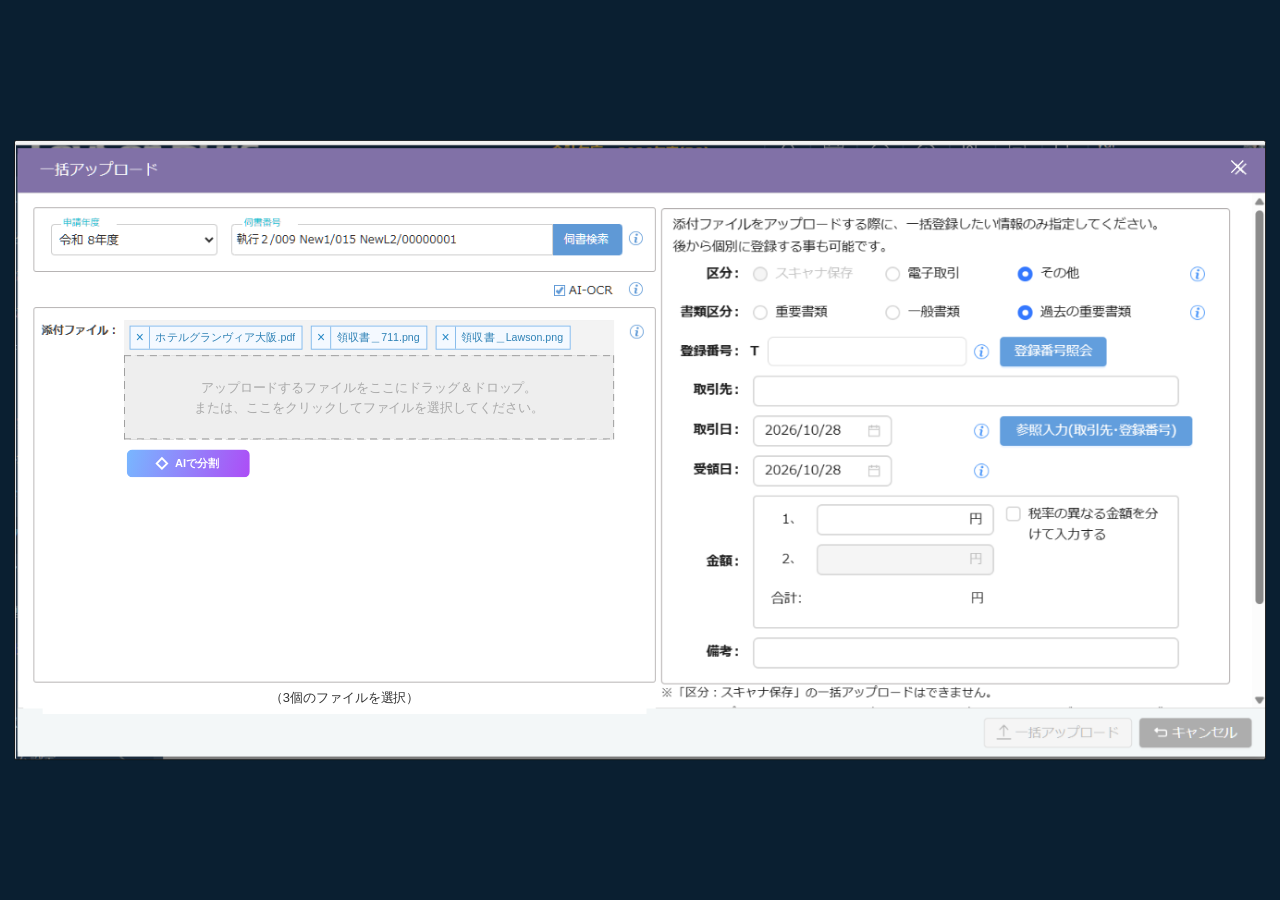
==== case2.html @ 94973f89 "Add AI PDF splitting prototype" ====
<!doctype html>
<html lang="ja">
  <head>
    <meta charset="UTF-8" />
    <meta name="viewport" content="width=device-width, initial-scale=1.0" />
    <title>一括アップロード（案2）</title>
    <link rel="stylesheet" href="./styles.css" />
    <link rel="stylesheet" href="./preview-result.css" />
    <link rel="stylesheet" href="./case2.css" />
  </head>
  <body>
    <main class="stage" aria-label="一括アップロード画面">
      <section class="upload-modal design-shell" aria-labelledby="modal-title">
        <header class="modal-header">
          <h1 id="modal-title">一括アップロード</h1>
          <button id="close-upload" class="close-button" type="button" aria-label="閉じる">
            <svg viewBox="0 0 14 14" aria-hidden="true">
              <path d="M1 1 13 13M13 1 1 13" />
            </svg>
          </button>
        </header>

        <div class="modal-content">
          <section class="quick-entry" aria-label="会計年度・伝票番号">
            <div class="quick-row quick-row--year">
              <label class="quick-label" for="fiscal-year">会計年度：</label>
              <div class="select-wrap">
                <select id="fiscal-year">
                  <option selected>2026年度</option>
                  <option>2025年度</option>
                  <option>2024年度</option>
                </select>
                <svg class="select-chevron" viewBox="0 0 12 7" aria-hidden="true">
                  <path d="m1 1 5 5 5-5" />
                </svg>
              </div>
            </div>

            <div class="quick-row quick-row--slip">
              <label class="quick-label" for="slip-number">伝票番号：</label>
              <input id="slip-number" class="text-input slip-input" type="text" />
              <button class="primary-button slip-search-button" type="button">
                伝票検索
              </button>
              <button class="info-button slip-info" type="button" aria-label="伝票番号について">
                <svg viewBox="0 0 18 18" aria-hidden="true">
                  <circle cx="9" cy="9" r="7.7" />
                  <path d="M9 7.5v4.7" />
                  <circle class="info-dot" cx="9" cy="4.9" r=".9" />
                </svg>
              </button>
            </div>
          </section>

          <section class="file-panel" aria-label="添付ファイル">
            <div class="file-panel-label">添付ファイル：</div>
            <div class="file-picker-shell">
              <div id="selected-files" class="selected-files"></div>
              <div id="drop-zone" class="drop-zone" role="button" tabindex="0">
                <div class="drop-zone-copy">
                  <div>アップロードするファイルをここにドラッグ＆ドロップ。</div>
                  <div>または、ここをクリックしてファイルを選択してください。</div>
                </div>
                <input id="file-input" type="file" multiple hidden />
              </div>
            </div>

            <div class="ai-ocr-control case2-ocr">
              <input id="ai-ocr" type="checkbox" checked />
              <label for="ai-ocr">AI-OCR</label>
              <button class="info-button ai-ocr-info" type="button" aria-label="AI-OCRについて">
                <svg viewBox="0 0 18 18" aria-hidden="true">
                  <circle cx="9" cy="9" r="7.7" />
                  <path d="M9 7.5v4.7" />
                  <circle class="info-dot" cx="9" cy="4.9" r=".9" />
                </svg>
              </button>
            </div>

            <div class="case2-split-row">
              <button id="ai-split-button" class="ai-split-button" type="button">
                <span id="split-spinner" class="button-spinner" hidden aria-hidden="true"></span>
                <span class="ai-split-icon" aria-hidden="true"></span>
                <span id="split-button-label">AIで分割</span>
              </button>

              <div id="split-status" class="case2-split-status" aria-live="polite" hidden>
                <span id="split-status-text"></span>
                <span id="preview-paren-open" hidden>（</span>
                <button id="open-preview" class="preview-link" type="button">プレビュー</button>
                <span id="preview-paren-close" hidden>）</span>
              </div>
            </div>

            <div id="file-count" class="case2-file-count">（3個のファイルを選択）</div>
          </section>

          <section class="metadata-panel" aria-label="一括登録情報">
            <p class="metadata-guidance">
              <span>添付ファイルをアップロードする際に、一括登録したい情報のみ指定してください。</span>
              <span>後から個別に登録する事も可能です。</span>
            </p>

            <div class="radio-row radio-row--category">
              <div class="metadata-label">区分：</div>
              <label class="radio-option radio-option--disabled">
                <input type="radio" name="category" disabled />
                <span class="radio-mark"></span>
                <span>スキャナ保存</span>
              </label>
              <label class="radio-option">
                <input type="radio" name="category" />
                <span class="radio-mark"></span>
                <span>電子取引</span>
              </label>
              <label class="radio-option">
                <input type="radio" name="category" checked />
                <span class="radio-mark"></span>
                <span>その他</span>
              </label>
              <button class="info-button metadata-info" type="button" aria-label="区分について">
                <svg viewBox="0 0 18 18" aria-hidden="true">
                  <circle cx="9" cy="9" r="7.7" />
                  <path d="M9 7.5v4.7" />
                  <circle class="info-dot" cx="9" cy="4.9" r=".9" />
                </svg>
              </button>
            </div>

            <div class="radio-row radio-row--document">
              <div class="metadata-label">書類区分：</div>
              <label class="radio-option">
                <input type="radio" name="document-type" />
                <span class="radio-mark"></span>
                <span>重要書類</span>
              </label>
              <label class="radio-option">
                <input type="radio" name="document-type" />
                <span class="radio-mark"></span>
                <span>一般書類</span>
              </label>
              <label class="radio-option">
                <input type="radio" name="document-type" checked />
                <span class="radio-mark"></span>
                <span>過去の重要書類</span>
              </label>
              <button class="info-button metadata-info" type="button" aria-label="書類区分について">
                <svg viewBox="0 0 18 18" aria-hidden="true">
                  <circle cx="9" cy="9" r="7.7" />
                  <path d="M9 7.5v4.7" />
                  <circle class="info-dot" cx="9" cy="4.9" r=".9" />
                </svg>
              </button>
            </div>

            <div class="metadata-row registration-row">
              <label class="metadata-label metadata-row-label" for="registration-number">登録番号：</label>
              <span class="registration-prefix">T</span>
              <input id="registration-number" class="text-input registration-input" type="text" />
              <button class="info-button registration-info" type="button" aria-label="登録番号について">
                <svg viewBox="0 0 18 18" aria-hidden="true">
                  <circle cx="9" cy="9" r="7.7" />
                  <path d="M9 7.5v4.7" />
                  <circle class="info-dot" cx="9" cy="4.9" r=".9" />
                </svg>
              </button>
              <button class="primary-button registration-button" type="button">
                登録番号照会
              </button>
            </div>

            <div class="metadata-row supplier-row">
              <label class="metadata-label metadata-row-label" for="supplier">取引先：</label>
              <input id="supplier" class="text-input supplier-input" type="text" />
            </div>

            <div class="metadata-row transaction-date-row">
              <label class="metadata-label metadata-row-label" for="transaction-date">取引日：</label>
              <div class="date-input">
                <input id="transaction-date" type="text" value="2026/10/28" />
                <svg class="calendar-icon" viewBox="0 0 16 18" aria-hidden="true">
                  <rect x="1.25" y="3.25" width="13.5" height="12.5" rx="1" />
                  <path d="M1.25 6.75h13.5M4.5 1.5v3.25M11.5 1.5v3.25" />
                </svg>
              </div>
              <button class="info-button date-info" type="button" aria-label="取引日について">
                <svg viewBox="0 0 18 18" aria-hidden="true">
                  <circle cx="9" cy="9" r="7.7" />
                  <path d="M9 7.5v4.7" />
                  <circle class="info-dot" cx="9" cy="4.9" r=".9" />
                </svg>
              </button>
              <button class="primary-button reference-button" type="button">
                参照入力(取引先・登録番号)
              </button>
            </div>

            <div class="metadata-row receipt-date-row">
              <label class="metadata-label metadata-row-label" for="receipt-date">受領日：</label>
              <div class="date-input">
                <input id="receipt-date" type="text" value="2026/10/28" />
                <svg class="calendar-icon" viewBox="0 0 16 18" aria-hidden="true">
                  <rect x="1.25" y="3.25" width="13.5" height="12.5" rx="1" />
                  <path d="M1.25 6.75h13.5M4.5 1.5v3.25M11.5 1.5v3.25" />
                </svg>
              </div>
              <button class="info-button receipt-info" type="button" aria-label="受領日について">
                <svg viewBox="0 0 18 18" aria-hidden="true">
                  <circle cx="9" cy="9" r="7.7" />
                  <path d="M9 7.5v4.7" />
                  <circle class="info-dot" cx="9" cy="4.9" r=".9" />
                </svg>
              </button>
            </div>

            <div class="amount-block">
              <div class="metadata-label amount-label">金額：</div>
              <div class="amount-row amount-row--one">
                <span class="amount-index">1、</span>
                <input class="amount-input" type="text" inputmode="numeric" />
                <span class="yen">円</span>
              </div>
              <label class="tax-split-option">
                <input id="tax-split" type="checkbox" />
                <span class="checkbox-mark"></span>
                <span>税率の異なる金額を分け<br />て入力する</span>
              </label>
              <div class="amount-row amount-row--two">
                <span class="amount-index">2、</span>
                <input class="amount-input" type="text" inputmode="numeric" disabled />
                <span class="yen">円</span>
              </div>
              <div class="amount-total">
                <span>合計:</span>
                <span class="total-yen">円</span>
              </div>
            </div>

            <div class="metadata-row note-row">
              <label class="metadata-label metadata-row-label" for="note">備考：</label>
              <input id="note" class="text-input note-input" type="text" />
            </div>

            <div class="metadata-notes">
              <div>※「区分：スキャナ保存」の一括アップロードはできません。</div>
              <div class="note-indent">一括アップロードでは、　電子帳簿保存法のスキャナ保存の要件チェックができないため制限しています。</div>
              <div>「区分：電子取引」で保存する為には、電子帳簿保存法の要件を満たすために、</div>
              <div>「取引先・取引日・受領日・金額」の入力必須項目としています。</div>
              <div>（※AI-OCR（ON）の場合は、入力せずにアップロード可能です。）</div>
            </div>
          </section>
        </div>

        <footer class="modal-footer">
          <button id="upload-button" class="upload-button" type="button">
            <svg viewBox="0 0 16 16" aria-hidden="true">
              <path d="M8 13V3M3.5 7.5 8 3l4.5 4.5" />
            </svg>
            <span>一括アップロード</span>
          </button>
          <button id="cancel-upload" class="cancel-button" type="button">キャンセル</button>
        </footer>
      </section>
    </main>

    <div id="preview-backdrop" class="dialog-backdrop" hidden>
      <section
        id="preview-dialog"
        class="upload-modal preview-dialog"
        role="dialog"
        aria-modal="true"
        aria-labelledby="preview-title"
      >
        <header class="modal-header">
          <h1 id="preview-title">プレビュー</h1>
          <button id="close-preview" class="close-button" type="button" aria-label="閉じる">
            <svg viewBox="0 0 14 14" aria-hidden="true">
              <path d="M1 1 13 13M13 1 1 13" />
            </svg>
          </button>
        </header>

        <div class="case2-preview-content">
          <section class="filename-format-bar" aria-label="ファイル名形式">
            <span class="filename-format-label">ファイル名形式</span>
            <input id="filename-prefix" class="filename-prefix" type="text" value="mescius" />
            <select id="name-date" class="format-select" aria-label="ファイル名の項目1">
              <option>なし</option>
              <option>取引先</option>
              <option selected>取引日</option>
              <option>金額</option>
            </select>
            <select id="name-party" class="format-select" aria-label="取引先の有無">
              <option selected>取引先</option>
              <option>なし</option>
              <option>取引日</option>
              <option>金額</option>
            </select>
            <select id="name-amount" class="format-select" aria-label="金額の有無">
              <option selected>金額</option>
              <option>なし</option>
              <option>取引先</option>
              <option>取引日</option>
            </select>
            <span class="filename-format-example" id="filename-format-example">
              mescius_取引日_取引先_金額.pdf
            </span>
            <button id="resplit-button" class="resplit-button" type="button"><span class="ai-split-icon" aria-hidden="true"></span><span>分割する</span></button>
            <span class="filename-format-note">例：mescius_取引日_取引先_金額.pdf</span>
          </section>

          <section class="preview-source-bar" aria-label="元ファイル">
            <span class="source-files-label">元ファイル</span>
            <div id="preview-source-tabs" class="source-file-list" role="tablist"></div>
          </section>

          <section class="split-results case2-split-results" aria-label="分割後のファイル">
            <div class="split-results-header">
              <div class="split-results-heading">
                <span>分割後ファイル</span>
                <span id="preview-result-count" class="result-count"></span>
              </div>
              <div id="preview-context" class="preview-context"></div>
              <span class="scroll-hint">横にスクロールして確認できます</span>
            </div>

            <div id="result-scroller" class="result-scroller" tabindex="0">
              <div id="result-track" class="result-track"></div>
            </div>

            <div id="preview-processing" class="preview-processing" hidden>
              <span class="preview-processing-spinner" aria-hidden="true"></span>
              <span>AIで再分割しています…</span>
            </div>
          </section>
        </div>

        <footer class="modal-footer case2-preview-footer">
          <button id="save-preview" class="preview-save-button" type="button">保存</button>
          <button id="cancel-preview" class="cancel-button" type="button">キャンセル</button>
        </footer>
      </section>

    </div>

    <div id="image-viewer" class="image-viewer" role="dialog" aria-modal="true" hidden>
      <button id="close-image-viewer" class="image-viewer-close" type="button">×</button>
      <img id="image-viewer-image" alt="" />
    </div>
    <div id="toast" class="toast" role="status" aria-live="polite"></div>
    <script src="./case2.js"></script>
  </body>
</html>
---- styles.css ----
:root {
  --header: #8271a5;
  --blue: #579ddb;
  --blue-active: #1677ff;
  --line-dark: #999494;
  --line: #d9d9d9;
  --text: #1f1f1f;
  --muted: #595959;
  --footer: #f3f7f8;
}

* {
  box-sizing: border-box;
}

html,
body {
  width: 100%;
  height: 100%;
  margin: 0;
}

body {
  overflow: hidden;
  background: #0a1f31;
  color: var(--text);
  font-family: "Meiryo", sans-serif;
  font-size: 14px;
  -webkit-font-smoothing: antialiased;
}

button,
input,
select {
  margin: 0;
  color: inherit;
  font: inherit;
}

button {
  border: 0;
}

.stage {
  position: relative;
  width: 1360px;
  height: 780px;
  overflow: hidden;
  background: #0a1f31;
}

.upload-modal {
  position: absolute;
  top: 0;
  left: 6px;
  width: 1350px;
  height: 776px;
  overflow: hidden;
  border: 0;
  background: #fff;
  box-shadow: 0 0 4px rgb(0 0 0 / 28%);
}

.modal-header {
  position: relative;
  height: 54px;
  border-bottom: 1px solid #ddd;
  background: var(--header);
  color: #fff;
}

.modal-header h1 {
  position: absolute;
  top: 15px;
  left: 24px;
  margin: 0;
  font-size: 16px;
  font-weight: 400;
  line-height: 28px;
  letter-spacing: 0;
}

.close-button {
  position: absolute;
  top: 17px;
  right: 18px;
  width: 20px;
  height: 20px;
  padding: 3px;
  cursor: pointer;
  background: transparent;
}

.close-button svg {
  display: block;
  width: 14px;
  height: 14px;
  fill: none;
  stroke: #fff;
  stroke-linecap: square;
  stroke-width: 1.4;
}

.modal-content {
  position: relative;
  width: 100%;
  height: 668px;
  background: #fff;
}

.quick-row {
  position: absolute;
  left: 24px;
  display: flex;
  align-items: center;
  width: 660px;
  height: 48px;
  border: 1px solid var(--line-dark);
  border-radius: 2px;
  background: #fff;
}

.quick-row--year {
  top: 16px;
}

.quick-row--slip {
  top: 74px;
}

.quick-label {
  position: relative;
  top: -1px;
  width: 80px;
  margin-left: 39px;
  font-size: 13.8px;
  font-weight: 700;
  line-height: 20px;
}

.select-wrap {
  position: relative;
  width: 241px;
  height: 33px;
}

.select-wrap select {
  width: 100%;
  height: 100%;
  padding: 1px 35px 0 9px;
  appearance: none;
  border: 1px solid var(--line);
  border-radius: 3px;
  outline: 0;
  background: #fff;
  cursor: pointer;
}

.select-chevron {
  position: absolute;
  top: 13px;
  right: 15px;
  width: 11px;
  height: 7px;
  fill: none;
  stroke: #c4c9cc;
  stroke-linecap: round;
  stroke-linejoin: round;
  stroke-width: 2;
  pointer-events: none;
}

.text-input {
  height: 33px;
  padding: 0 9px;
  border: 1px solid var(--line);
  border-radius: 3px;
  outline: 0;
  background: #fff;
}

.text-input:focus,
.select-wrap select:focus,
.date-input:focus-within {
  border-color: #7eb6e7;
  box-shadow: 0 0 0 2px rgb(87 157 219 / 14%);
}

.slip-input {
  width: 200px;
}

.primary-button {
  display: inline-flex;
  align-items: center;
  justify-content: center;
  border-radius: 3px;
  background: var(--blue);
  color: #fff;
  font-size: 14px;
  font-weight: 700;
  line-height: 1;
  white-space: nowrap;
  cursor: pointer;
}

.primary-button:hover {
  background: #438fce;
}

.primary-button:active {
  background: #3583c2;
}

.slip-search-button {
  position: absolute;
  top: 7px;
  left: 271px;
  width: 88px;
  height: 32px;
}

.info-button {
  display: block;
  width: 18px;
  height: 18px;
  padding: 0;
  cursor: pointer;
  background: transparent;
}

.info-button svg {
  display: block;
  width: 18px;
  height: 18px;
  fill: none;
  stroke: #1688e6;
  stroke-linecap: round;
  stroke-width: 1.25;
}

.info-button .info-dot {
  fill: #1688e6;
  stroke: none;
}

.slip-info {
  position: absolute;
  top: 8px;
  left: 361px;
}

.ai-ocr-control {
  position: absolute;
  top: 134px;
  left: 581px;
  display: flex;
  align-items: center;
  height: 18px;
}

.ai-ocr-control input,
.tax-split-option input {
  position: absolute;
  width: 1px;
  height: 1px;
  opacity: 0;
}

.ai-ocr-control label {
  position: absolute;
  left: 22px;
  width: 55px;
  line-height: 18px;
  white-space: nowrap;
  cursor: pointer;
}

.ai-ocr-control label::before {
  position: absolute;
  top: 1px;
  left: -24px;
  width: 16px;
  height: 16px;
  border: 1px solid #d7d7d7;
  border-radius: 2px;
  background: #fff;
  content: "";
}

.ai-ocr-control input:checked + label::before {
  border-color: #579ddb;
  background:
    linear-gradient(45deg, transparent 43%, #fff 44% 55%, transparent 56%) 3px 8px / 6px 6px no-repeat,
    linear-gradient(-45deg, transparent 43%, #fff 44% 55%, transparent 56%) 8px 7px / 8px 8px no-repeat,
    #579ddb;
}

.ai-ocr-info {
  position: absolute;
  left: 83px;
}

.file-panel {
  position: absolute;
  top: 160px;
  left: 24px;
  width: 660px;
  height: 460px;
  border: 1px solid var(--line-dark);
  border-radius: 2px;
  background: #fff;
}

.file-panel-label {
  position: absolute;
  top: 13px;
  left: 11px;
  font-size: 14.6px;
  font-weight: 400;
  line-height: 18px;
}

.file-picker-shell {
  position: absolute;
  top: 6px;
  left: 119px;
  width: 513px;
}

.selected-files {
  display: flex;
  align-items: center;
  width: 100%;
  height: 30px;
  gap: 6px;
  overflow-x: auto;
  overflow-y: hidden;
  padding: 0 6px;
  border-bottom: 1px solid #e4e8eb;
  background: #f5f6f7;
  scrollbar-width: none;
  white-space: nowrap;
}

.selected-files::-webkit-scrollbar {
  display: none;
}

.selected-files[hidden] {
  display: none;
}

.file-chip {
  display: inline-flex;
  flex: 0 0 auto;
  align-items: center;
  max-width: 138px;
  height: 22px;
  gap: 6px;
  padding: 0 8px 0 5px;
  border: 1px solid #dbe6ef;
  border-radius: 3px;
  background: #fbfdff;
  color: #394957;
  font-size: 12px;
  line-height: 20px;
}

.file-chip-name {
  overflow: hidden;
  text-overflow: ellipsis;
}

.file-remove-button {
  flex: 0 0 auto;
  width: 14px;
  height: 22px;
  padding: 0;
  background: transparent;
  color: #6c9fc3;
  font-size: 16px;
  font-weight: 700;
  line-height: 20px;
  cursor: pointer;
}

.file-remove-button:hover {
  color: #2b81bb;
}

.drop-zone {
  position: relative;
  width: 100%;
  height: 84px;
  border: 1px dashed #999;
  background: #eee;
  color: #666;
  cursor: pointer;
}

.drop-zone:hover,
.drop-zone.is-dragover {
  background: #e7e7e7;
}

.drop-zone-copy {
  padding-top: 9px;
  text-align: center;
  font-size: 14px;
  line-height: 21px;
  white-space: nowrap;
}

.file-info {
  position: absolute;
  top: 8px;
  left: 631px;
}

.file-panel.has-files .file-info {
  top: 39px;
}

.file-meta-row {
  position: absolute;
  top: 95px;
  left: 119px;
  width: 513px;
  height: 24px;
}

.file-panel.has-files .file-meta-row {
  top: 126px;
}

.file-count {
  position: absolute;
  top: 1px;
  right: 96px;
  left: 0;
  text-align: center;
  font-size: 14px;
  line-height: 20px;
}

.file-meta-row .ai-ocr-control {
  top: 1px;
  right: 0;
  left: auto;
  width: 90px;
}

.split-section {
  position: absolute;
  right: 11px;
  bottom: 10px;
  left: 11px;
  display: none;
  border-top: 1px solid #d9d9d9;
}

.file-panel.has-files .split-section {
  display: block;
}

.split-section-header {
  display: flex;
  align-items: center;
  width: 100%;
  height: 34px;
  padding: 0 5px;
  background: #fbfcfd;
  text-align: left;
  cursor: pointer;
}

.split-section-title {
  font-size: 14px;
  font-weight: 700;
  line-height: 22px;
}

.split-section-status {
  margin-left: 12px;
  color: #5f6c76;
  font-size: 12px;
  line-height: 22px;
}

.split-section-header svg {
  width: 11px;
  height: 7px;
  margin-left: auto;
  fill: none;
  stroke: #64727d;
  stroke-linecap: round;
  stroke-linejoin: round;
  stroke-width: 1.7;
  transition: transform 160ms ease;
}

.split-section.is-collapsed .split-section-header svg {
  transform: rotate(180deg);
}

.split-section-body {
  padding: 8px 12px 10px;
  border-top: 1px solid #edf0f2;
  background: #fff;
}

.split-section.is-collapsed .split-section-body {
  display: none;
}

.split-field-row {
  display: grid;
  grid-template-columns: 84px 1fr auto;
  align-items: center;
  min-height: 29px;
  column-gap: 8px;
}

.split-field-label {
  font-size: 13px;
  font-weight: 700;
  line-height: 22px;
  white-space: nowrap;
}

.split-radio-group {
  display: flex;
  align-items: center;
  gap: 26px;
}

.split-radio-option {
  position: relative;
  display: flex;
  align-items: center;
  height: 22px;
  font-size: 14px;
  line-height: 22px;
  white-space: nowrap;
  cursor: pointer;
}

.split-radio-option input {
  position: absolute;
  width: 1px;
  height: 1px;
  opacity: 0;
}

.split-radio-option input:checked + .radio-mark {
  border-color: var(--blue-active);
  background: radial-gradient(circle, #fff 0 2.2px, var(--blue-active) 2.6px 100%);
}

.split-filename {
  overflow: hidden;
  color: #42515d;
  font-size: 13px;
  line-height: 22px;
  text-overflow: ellipsis;
  white-space: nowrap;
}

.split-result-message {
  color: #52616b;
  font-size: 13px;
  line-height: 22px;
}

.text-action-button {
  padding: 0;
  border: 0;
  background: transparent;
  color: #266f9d;
  font-size: 13px;
  line-height: 24px;
  white-space: nowrap;
  cursor: pointer;
}

.text-action-button:hover {
  text-decoration: underline;
}

.outline-blue-button {
  height: 28px;
  padding: 0 11px;
  border: 1px solid #8ecaf3;
  border-radius: 3px;
  background: #fbfdff;
  color: #126fa9;
  font-size: 13px;
  font-weight: 700;
  line-height: 26px;
  white-space: nowrap;
  cursor: pointer;
}

.outline-blue-button:hover:not(:disabled) {
  background: #f3faff;
}

.outline-blue-button:active:not(:disabled) {
  background: #e6f4ff;
}

.outline-blue-button:disabled {
  border-color: #d9d9d9;
  background: #f7f7f7;
  color: #b8b8b8;
  cursor: default;
}

.metadata-panel {
  position: absolute;
  top: 16px;
  left: 696px;
  width: 630px;
  height: 520px;
  border: 1px solid var(--line-dark);
  border-radius: 2px;
  background: #fff;
}

.metadata-guidance {
  position: absolute;
  top: 5px;
  left: 9px;
  margin: 0;
  font-size: 14px;
  line-height: 23px;
  white-space: nowrap;
}

.metadata-guidance span {
  display: block;
}

.metadata-guidance span:first-child {
  letter-spacing: 0.08px;
}

.metadata-guidance span + span {
  transform: translateX(3px);
}

.radio-row {
  position: absolute;
  left: 0;
  width: 100%;
  height: 18px;
  line-height: 18px;
}

.radio-row--category {
  top: 61px;
}

.radio-row--document {
  top: 103px;
}

.metadata-label {
  font-size: 13.5px;
  font-weight: 700;
  line-height: 18px;
  white-space: nowrap;
}

.radio-row > .metadata-label {
  position: absolute;
  right: 540px;
  text-align: right;
}

.radio-option {
  position: absolute;
  top: 1px;
  display: flex;
  align-items: center;
  height: 16px;
  line-height: 16px;
  white-space: nowrap;
  cursor: pointer;
}

.radio-option:nth-of-type(1) {
  left: 100px;
}

.radio-option:nth-of-type(2) {
  left: 247px;
}

.radio-option:nth-of-type(3) {
  left: 395px;
}

.radio-option input {
  position: absolute;
  width: 1px;
  height: 1px;
  opacity: 0;
}

.radio-mark {
  position: relative;
  display: inline-block;
  flex: 0 0 16px;
  width: 16px;
  height: 16px;
  margin-right: 7px;
  border: 2px solid #ccc;
  border-radius: 50%;
  background: #fff;
}

.radio-option input:checked + .radio-mark {
  border-color: var(--blue-active);
  background: radial-gradient(circle, #fff 0 2.2px, var(--blue-active) 2.6px 100%);
}

.radio-option--disabled {
  color: #c8c8c8;
  cursor: default;
}

.metadata-info {
  position: absolute;
  top: 0;
  right: 27px;
}

.metadata-row {
  position: absolute;
  left: 0;
  width: 100%;
  height: 34px;
}

.metadata-row-label {
  position: absolute;
  top: -1px;
  right: 540px;
  line-height: 34px;
  text-align: right;
}

.registration-row {
  top: 138px;
}

.registration-prefix {
  position: absolute;
  top: 0;
  left: 104px;
  line-height: 34px;
}

.registration-input {
  position: absolute;
  top: 0;
  left: 115px;
  width: 215px;
  height: 32px;
}

.registration-info {
  position: absolute;
  top: 7px;
  left: 335px;
}

.registration-button {
  position: absolute;
  top: 0;
  left: 366px;
  width: 116px;
  height: 32px;
}

.supplier-row {
  top: 180px;
}

.supplier-input {
  position: absolute;
  top: 0;
  left: 100px;
  width: 473px;
  height: 34px;
}

.transaction-date-row {
  top: 224px;
}

.receipt-date-row {
  top: 268px;
}

.date-input {
  position: absolute;
  top: 0;
  left: 100px;
  width: 148px;
  height: 34px;
  border: 1px solid var(--line);
  border-radius: 3px;
  background: #fff;
}

.date-input input {
  width: 100%;
  height: 100%;
  padding: 0 32px 0 12px;
  border: 0;
  outline: 0;
  background: transparent;
}

.calendar-icon {
  position: absolute;
  top: 8px;
  right: 8px;
  width: 15px;
  height: 17px;
  fill: none;
  stroke: #d0d0d0;
  stroke-linecap: round;
  stroke-linejoin: round;
  stroke-width: 1.2;
  pointer-events: none;
}

.date-info,
.receipt-info {
  position: absolute;
  top: 8px;
  left: 336px;
}

.receipt-info {
  top: 8px;
}

.reference-button {
  position: absolute;
  top: 1px;
  left: 366px;
  width: 208px;
  height: 32px;
}

.amount-block {
  position: absolute;
  top: 312px;
  left: 99px;
  width: 475px;
  height: 146px;
  border: 1px solid var(--line);
  border-radius: 3px;
}

.amount-label {
  position: absolute;
  top: 63px;
  left: -52px;
  width: 32px;
  text-align: right;
}

.amount-row {
  position: absolute;
  left: 0;
  width: 100%;
  height: 34px;
}

.amount-row--one {
  top: 9px;
}

.amount-row--two {
  top: 53px;
}

.amount-index {
  position: absolute;
  top: 0;
  left: 19px;
  width: 33px;
  line-height: 34px;
  text-align: right;
}

.amount-input {
  position: absolute;
  top: 0;
  left: 67px;
  width: 192px;
  height: 34px;
  padding: 0 9px;
  border: 1px solid var(--line);
  border-radius: 3px;
  outline: 0;
  background: #fff;
  text-align: right;
}

.amount-input:disabled {
  border-color: #d9d9d9;
  background: #f5f5f5;
  color: #c6c6c6;
}

.yen {
  position: absolute;
  top: 0;
  left: 232px;
  line-height: 34px;
}

.tax-split-option {
  position: absolute;
  top: 8px;
  left: 316px;
  display: block;
  width: 151px;
  min-height: 42px;
  padding-left: 15px;
  font-size: 12px;
  line-height: 22px;
  cursor: pointer;
}

.tax-split-option > span:last-child {
  position: relative;
  top: -1px;
  display: inline-block;
  transform: scaleX(0.905);
  transform-origin: left top;
  white-space: nowrap;
}

.checkbox-mark {
  position: absolute;
  top: 1px;
  left: 0;
  width: 16px;
  height: 16px;
  border: 1px solid #d7d7d7;
  border-radius: 2px;
  background: #fff;
}

.tax-split-option input:checked + .checkbox-mark {
  border-color: #579ddb;
  background:
    linear-gradient(45deg, transparent 43%, #fff 44% 55%, transparent 56%) 3px 8px / 6px 6px no-repeat,
    linear-gradient(-45deg, transparent 43%, #fff 44% 55%, transparent 56%) 8px 7px / 8px 8px no-repeat,
    #579ddb;
}

.amount-total {
  position: absolute;
  top: 98px;
  left: 17px;
  width: 280px;
  line-height: 30px;
}

.total-yen {
  position: absolute;
  top: 0;
  left: 218px;
}

.note-row {
  top: 468px;
}

.note-input {
  position: absolute;
  top: 0;
  left: 100px;
  width: 473px;
  height: 34px;
}

.metadata-notes {
  position: absolute;
  top: 518px;
  left: 7px;
  color: #474747;
  font-size: 12.75px;
  line-height: 22px;
  white-space: nowrap;
}

.metadata-notes .note-indent {
  margin-left: 7px;
}

.modal-footer {
  position: absolute;
  top: 722px;
  left: 0;
  width: 1350px;
  height: 54px;
  border-top: 1px solid #ddd;
  background: var(--footer);
}

.upload-button,
.cancel-button {
  position: absolute;
  top: 10px;
  height: 32px;
  border-radius: 3px;
  font-size: 14px;
  line-height: 31px;
}

.upload-button {
  left: 1044px;
  display: flex;
  align-items: center;
  justify-content: center;
  width: 160px;
  gap: 7px;
  border: 1px solid #ddd;
  background: #f5f5f5;
  color: #bebebe;
}

.upload-button svg {
  width: 15px;
  height: 15px;
  fill: none;
  stroke: currentColor;
  stroke-linecap: round;
  stroke-linejoin: round;
  stroke-width: 1.2;
}

.cancel-button {
  left: 1212px;
  width: 122px;
  background: #adadad;
  color: #fff;
  cursor: pointer;
}

.cancel-button:hover {
  background: #9f9f9f;
}
---- preview-result.css ----
.preview-content {
  height: 668px;
  padding: 16px 19px 0;
  background: #fff;
}

.source-files {
  display: flex;
  align-items: center;
  height: 54px;
  padding: 0 16px;
  border: 1px solid #d9d9d9;
  border-radius: 2px;
  background: #fff;
}

.source-files-label {
  flex: 0 0 84px;
  font-size: 14px;
  font-weight: 700;
}

.source-file-list {
  display: flex;
  align-items: center;
  gap: 8px;
  min-width: 0;
}

.source-file-chip {
  display: inline-flex;
  align-items: center;
  height: 28px;
  gap: 8px;
  padding: 0 13px;
  border: 1px solid #b9daf0;
  border-radius: 2px;
  background: #f4f9fd;
  color: #317ba8;
  font-size: 13px;
  white-space: nowrap;
  cursor: pointer;
}

.source-file-chip.is-active {
  border-color: #579ddb;
  background: #eaf5fd;
  color: #126fa9;
  font-weight: 700;
  box-shadow: inset 0 -2px #579ddb;
}

.source-file-count {
  display: inline-flex;
  align-items: center;
  height: 18px;
  padding: 0 5px;
  border-radius: 2px;
  background: #fff;
  color: #62747f;
  font-size: 10px;
  font-weight: 400;
}

.split-results {
  height: 574px;
  margin-top: 14px;
  border: 1px solid #d9d9d9;
  border-radius: 2px;
  background: #fff;
}

.split-results-header {
  display: flex;
  align-items: center;
  justify-content: space-between;
  height: 50px;
  padding: 0 16px;
  border-bottom: 1px solid #e3e6e8;
}

.split-results-heading {
  display: flex;
  align-items: baseline;
  gap: 14px;
  font-size: 15px;
  font-weight: 700;
}

.result-count {
  color: #65727b;
  font-size: 12px;
  font-weight: 400;
}

.scroll-hint {
  color: #78838b;
  font-size: 12px;
}

.preview-context {
  display: flex;
  align-items: center;
  gap: 8px;
  margin-left: auto;
  margin-right: 26px;
  color: #73808a;
  font-size: 11px;
}

.preview-context strong {
  overflow: hidden;
  max-width: 330px;
  color: #33434e;
  font-size: 12px;
  font-weight: 400;
  text-overflow: ellipsis;
  white-space: nowrap;
}

.result-scroller {
  height: 521px;
  overflow-x: auto;
  overflow-y: hidden;
  padding: 14px 14px 0;
  scrollbar-color: #b7c1c8 #edf1f3;
  scrollbar-width: auto;
}

.result-scroller::-webkit-scrollbar {
  height: 13px;
}

.result-scroller::-webkit-scrollbar-track {
  background: #edf1f3;
}

.result-scroller::-webkit-scrollbar-thumb {
  border: 2px solid #edf1f3;
  border-radius: 8px;
  background: #b7c1c8;
}

.result-track {
  display: flex;
  align-items: stretch;
  width: max-content;
  min-width: 100%;
  padding-bottom: 15px;
}

.result-group {
  display: flex;
  flex: 0 0 auto;
  flex-direction: column;
  width: 515px;
  min-height: 442px;
  padding: 10px 12px 12px;
  border: 1px dashed #82c5e7;
  border-radius: 2px;
  background: #fff;
}

.result-group--warning {
  border-color: #e2b45e;
}

.result-group-header {
  display: flex;
  align-items: center;
  gap: 7px;
}

.group-number {
  display: inline-flex;
  flex: 0 0 21px;
  align-items: center;
  justify-content: center;
  width: 21px;
  height: 21px;
  border-radius: 50%;
  background: #edf6fb;
  color: #3079a1;
  font-size: 11px;
  font-weight: 700;
}

.result-filename {
  min-width: 0;
  flex: 1;
  height: 30px;
  padding: 0 9px;
  border: 1px solid #d4dde3;
  border-radius: 2px;
  outline: 0;
  background: #fff;
  color: #26333d;
  font-size: 13px;
}

.result-filename:focus {
  border-color: #78b8dd;
}

.group-status {
  flex: 0 0 auto;
  padding: 2px 7px;
  border-radius: 2px;
  font-size: 11px;
  line-height: 17px;
  white-space: nowrap;
}

.group-status--ok {
  background: #edf7f0;
  color: #39754b;
}

.group-status--warning {
  background: #fff7e7;
  color: #9b6719;
}

.result-group-meta {
  display: flex;
  gap: 12px;
  margin: 7px 0 8px 28px;
  color: #73808a;
  font-size: 11px;
}

.page-sequence {
  display: flex;
  flex: 1;
  align-items: center;
  justify-content: flex-start;
  gap: 8px;
}

.document-page {
  position: relative;
  display: flex;
  flex: 0 0 224px;
  flex-direction: column;
  width: 224px;
  height: 353px;
  margin: 0;
  padding: 19px 20px;
  border: 1px solid #d7d7d7;
  background: #fff;
  color: #2f3336;
  box-shadow: 0 1px 3px rgb(0 0 0 / 10%);
}

.document-title {
  margin-top: 20px;
  text-align: center;
  font-size: 17px;
  font-weight: 700;
  letter-spacing: 4px;
}

.receipt-head {
  margin-top: 8px;
  text-align: center;
  font-size: 11px;
  font-weight: 700;
}

.document-meta {
  margin-top: 9px;
  text-align: right;
  color: #6a6a6a;
  font-size: 6px;
}

.document-party {
  margin-top: 18px;
  padding-bottom: 4px;
  border-bottom: 1px solid #777;
  font-size: 7px;
}

.document-line {
  width: 100%;
  height: 5px;
  margin-top: 12px;
  border-top: 1px solid #c5c8ca;
  border-bottom: 1px solid #e0e1e2;
}

.document-line--short {
  width: 65%;
}

.document-table {
  display: grid;
  grid-template-columns: repeat(3, 1fr);
  gap: 1px;
  margin-top: 18px;
  background: #d2d4d5;
  border: 1px solid #d2d4d5;
}

.document-table span {
  height: 14px;
  background: #fff;
}

.document-total {
  margin-top: 14px;
  padding-top: 6px;
  border-top: 1px solid #777;
  text-align: right;
  font-size: 9px;
  font-weight: 700;
}

.receipt-box {
  display: flex;
  align-items: center;
  justify-content: space-between;
  margin-top: 24px;
  padding: 8px;
  border: 1px solid #cdd2d5;
  background: #fafafa;
  font-size: 8px;
}

.receipt-box strong {
  font-size: 12px;
}

.page-number {
  position: absolute;
  right: 7px;
  bottom: 6px;
  color: #8b969e;
  font-size: 10px;
}

.boundary-button {
  display: flex;
  flex: 0 0 40px;
  align-items: center;
  justify-content: center;
  width: 40px;
  height: 64px;
  padding: 0;
  border: 1px solid #9bcce8;
  border-radius: 2px;
  background: #f7fbfe;
  color: #317ca5;
  font-size: 12px;
  line-height: 1.3;
  cursor: pointer;
}

.boundary-button:hover {
  background: #edf7fd;
}

.merge-button {
  align-self: center;
  height: 72px;
  margin: 0 13px;
}

.preview-footer {
  display: block;
}

.preview-confirm-button {
  position: absolute;
  top: 10px;
  left: 1015px;
  width: 187px;
  height: 32px;
  border-radius: 3px;
  background: var(--blue);
  color: #fff;
  font-size: 14px;
  font-weight: 700;
  cursor: pointer;
}

.preview-confirm-button:hover {
  background: #438fce;
}
---- case2.css ----
:root {
  --split-blue: #579ddb;
  --split-blue-dark: #347fb9;
  --split-border: #d9d9d9;
}

body {
  display: block;
  width: 100vw;
  height: 100vh;
  min-width: 0;
  overflow: hidden;
}

html,
body,
button,
input,
select,
textarea {
  font-family: Meiryo, "メイリオ", sans-serif;
}

.stage {
  position: fixed;
  top: 50%;
  left: 50%;
  flex: 0 0 auto;
  width: 1354px;
  height: 671px;
  margin: 0;
  transform: translate(-50%, -50%) scale(var(--ui-scale, 1));
  transform-origin: center center;
}

.design-shell {
  top: 0;
  left: 0;
  width: 1354px;
  height: 671px;
  border: 1px solid #171717;
  border-radius: 3px;
  background: url("./assets/reference-main.png") 0 0 / 1354px 671px no-repeat;
  box-shadow: 0 2px 8px rgb(0 0 0 / 24%);
}

.design-shell .modal-header {
  position: absolute;
  z-index: 10;
  inset: 0;
  height: 56px;
  border: 0;
  background: transparent;
  pointer-events: none;
}

.design-shell .modal-header h1 {
  display: none;
}

.design-shell .close-button {
  top: 18px;
  right: 20px;
  display: block;
  pointer-events: auto;
}

.design-shell .modal-content {
  position: absolute;
  inset: 0;
  width: auto;
  height: auto;
  background: transparent;
}

.design-shell .quick-entry,
.design-shell .metadata-panel {
  visibility: hidden;
}

.design-shell .file-panel {
  z-index: 5;
  top: 180px;
  left: 20px;
  width: 673px;
  height: 406px;
  border: 0;
  border-radius: 0;
  background: transparent;
}

.design-shell .file-panel-label {
  display: none;
}

.case2-ocr {
  display: none;
}

.case2-split-row {
  position: absolute;
  z-index: 1;
  top: 152px;
  left: 99px;
  display: flex;
  align-items: center;
  width: 528px;
  min-height: 27px;
  gap: 24px;
  background: #fff;
}

.case2-split-row::before {
  position: absolute;
  z-index: -1;
  inset: -4px -3px;
  background: #fff;
  content: "";
}

.ai-split-button {
  display: inline-flex;
  flex: 0 0 auto;
  align-items: center;
  justify-content: center;
  min-width: 137px;
  height: 34px;
  gap: 9px;
  padding: 0 12px;
  border: 2px solid #fff;
  border-radius: 8px;
  background: linear-gradient(105deg, #78b7ff, #ad4df6);
  color: #fff;
  font-size: 12px;
  font-weight: 700;
  line-height: 1;
  cursor: pointer;
}

.ai-split-button:hover:not(:disabled) {
  filter: brightness(1.06);
}

.ai-split-button:disabled {
  background: #b9c6cf;
  cursor: default;
}

.ai-split-button:focus-visible {
  outline: 2px solid #416eb2;
  outline-offset: 2px;
}

.ai-split-icon {
  width: 10px;
  height: 10px;
  border: 2px solid #fff;
  transform: rotate(45deg);
}

.button-spinner:not([hidden]) + .ai-split-icon {
  display: none;
}

.button-spinner,
.preview-processing-spinner {
  display: inline-block;
  width: 13px;
  height: 13px;
  border: 2px solid rgb(255 255 255 / 45%);
  border-top-color: #fff;
  border-radius: 50%;
  animation: spin 0.75s linear infinite;
}

.button-spinner[hidden] {
  display: none;
}

.case2-split-status {
  display: flex;
  min-width: 0;
  align-items: center;
  gap: 3px;
  color: #1e1e1e;
  font-size: 13px;
  line-height: 24px;
  white-space: nowrap;
}

.case2-split-status[hidden] {
  display: none;
}

.case2-split-status.is-stale {
  color: #95610e;
}

.preview-link {
  padding: 0;
  color: #1677c8;
  font-size: 13px;
  line-height: 22px;
  text-decoration: underline;
  text-underline-offset: 2px;
  background: transparent;
  cursor: pointer;
}

.preview-link:hover {
  color: #075b9e;
}

.case2-file-count {
  position: absolute;
  right: 10px;
  top: 412px;
  bottom: auto;
  left: 10px;
  height: 28px;
  background: #fff;
  text-align: center;
  color: #333;
  font-size: 14px;
  line-height: 20px;
}

.design-shell .file-picker-shell {
  position: absolute;
  inset: 0;
  width: auto;
}

.design-shell .selected-files {
  position: absolute;
  top: 14px;
  left: 98px;
  width: 530px;
  height: 38px;
  padding: 0 6px;
  border: 0;
  background: #f3f3f3;
  gap: 9px;
}

.design-shell .file-chip {
  max-width: 200px;
  height: 26px;
  gap: 0;
  padding: 0 7px 0 0;
  border-color: #80b8eb;
  border-radius: 0;
  background: #f4f9ff;
  color: #2f82b6;
  font-size: 11.5px;
  line-height: 24px;
}

.design-shell .file-chip-name {
  min-width: 0;
  white-space: nowrap;
}

.design-shell .file-remove-button {
  width: 21px;
  height: 24px;
  margin-right: 6px;
  border-right: 1px solid #80b8eb;
  font-size: 15px;
  font-weight: 400;
  color: #2387c5;
}

.design-shell .drop-zone {
  position: absolute;
  top: 52px;
  left: 98px;
  display: flex;
  align-items: center;
  justify-content: center;
  width: 530px;
  height: 91px;
  border: 0;
  background-color: #eee;
  background-image:
    repeating-linear-gradient(to right, #999 0 8px, transparent 8px 14px),
    repeating-linear-gradient(to right, #999 0 8px, transparent 8px 14px),
    repeating-linear-gradient(to bottom, #999 0 8px, transparent 8px 14px),
    repeating-linear-gradient(to bottom, #999 0 8px, transparent 8px 14px);
  background-position: top left, bottom left, top left, top right;
  background-size: 100% 1px, 100% 1px, 1px 100%, 1px 100%;
  background-repeat: no-repeat;
}

.design-shell .drop-zone:hover,
.design-shell .drop-zone.is-dragover {
  background-color: #e7e7e7;
}

.design-shell .drop-zone-copy {
  visibility: visible;
  padding: 0;
  font-family: Meiryo, "メイリオ", sans-serif;
  color: #9a9a9a;
  opacity: 0.82;
}

.design-shell .file-count {
  display: none;
}

.design-shell .modal-footer {
  z-index: 8;
  top: 610px;
  width: 1354px;
  height: 60px;
  border: 0;
  background: transparent;
  pointer-events: none;
}

.design-shell .upload-button {
  top: 13px;
  left: 1045px;
  width: 162px;
  height: 32px;
  border: 0;
  border-radius: 2px;
  background: transparent;
  color: transparent;
  pointer-events: auto;
}

.design-shell .upload-button svg {
  display: none;
}

.design-shell .cancel-button {
  top: 13px;
  left: 1218px;
  width: 121px;
  height: 32px;
  border-radius: 2px;
  background: transparent;
  color: transparent;
  pointer-events: auto;
}

.dialog-backdrop {
  position: fixed;
  z-index: 50;
  display: block;
  inset: 0;
  overflow: hidden;
  padding: 0;
  background: rgb(7 19 29 / 58%);
}

.dialog-backdrop[hidden] {
  display: none;
}

.preview-dialog {
  position: fixed;
  top: 50%;
  left: 50%;
  flex: 0 0 auto;
  width: 1360px;
  height: 695px;
  transform: translate(-50%, -50%) scale(var(--ui-scale, 1));
  transform-origin: center center;
  border: 1px solid #727272;
}

.preview-dialog .modal-header {
  height: 45px;
}

.preview-dialog .modal-header h1 {
  top: 10px;
  left: 15px;
  font-size: 16px;
}

.preview-dialog .close-button {
  top: 12px;
  right: 12px;
}

.case2-preview-content {
  display: flex;
  height: 588px;
  flex-direction: column;
  padding: 10px 14px 0;
  background: #fff;
}

.filename-format-bar {
  display: flex;
  flex: 0 0 56px;
  align-items: center;
  gap: 8px;
  padding: 0 12px;
  border: 1px solid #aaa;
  border-radius: 2px;
  background: #fff;
}

.filename-format-label {
  margin-right: 4px;
  font-size: 14px;
  font-weight: 700;
  line-height: 28px;
  white-space: nowrap;
}

.filename-prefix {
  width: 122px;
  height: 31px;
  padding: 0 10px;
  border: 1px solid #d9d9d9;
  border-radius: 3px;
  outline: 0;
  background: #fff;
}

.filename-prefix:focus,
.format-select:focus {
  border-color: #78b8dd;
  box-shadow: 0 0 0 2px rgb(87 157 219 / 12%);
}

.format-select {
  width: 130px;
  height: 31px;
  padding: 0 11px;
  border: 1px solid #d9d9d9;
  border-radius: 3px;
  outline: 0;
  background: #fff;
}

.filename-format-example {
  display: none;
}

.preview-source-bar {
  display: flex;
  flex: 0 0 34px;
  align-items: center;
  min-width: 0;
  margin-top: 8px;
  padding: 0;
  border: 0;
  border-radius: 0;
  background: #fff;
}

.preview-source-bar .source-files-label {
  display: none;
}

.preview-source-bar .source-file-list {
  width: 100%;
  overflow: hidden;
}

.preview-source-bar .source-file-chip {
  display: block;
  flex: 0 0 auto;
  width: 182px;
  height: 34px;
  padding: 0 12px;
  overflow: hidden;
  font-size: 13px;
  font-weight: 400;
  text-overflow: ellipsis;
  white-space: nowrap;
  border-color: #579ddb;
  background: #fff;
  color: #579ddb;
}

.preview-source-bar .source-file-chip:first-child {
  width: 206px;
}

.preview-source-bar .source-file-chip.is-active {
  border: 0;
  border-bottom: 2px solid #579ddb;
  border-radius: 0;
  background: #eaf5fd;
  color: #579ddb;
  font-weight: 400;
  box-shadow: none;
}

.case2-split-results {
  position: relative;
  flex: 1;
  min-height: 0;
  margin-top: 8px;
  border-color: #aaa;
}

.case2-split-results .split-results-header {
  height: 38px;
  padding: 0 12px;
  border-bottom-color: #aaa;
}

.case2-split-results .split-results-heading {
  font-size: 14px;
}

.case2-split-results .result-scroller {
  height: calc(100% - 38px);
  box-sizing: border-box;
  padding: 14px 12px 18px;
  overflow-y: auto;
}

.case2-split-results .result-track {
  align-items: stretch;
  min-height: 100%;
  padding-bottom: 0;
}

.case2-split-results .result-group {
  width: max-content;
  min-width: 359px;
  min-height: 377px;
  padding: 10px 12px 12px;
  border: 0;
  background-color: #fbfbfb;
  background-image:
    repeating-linear-gradient(to right, #9bc9ed 0 8px, transparent 8px 13px),
    repeating-linear-gradient(to right, #9bc9ed 0 8px, transparent 8px 13px),
    repeating-linear-gradient(to bottom, #9bc9ed 0 8px, transparent 8px 13px),
    repeating-linear-gradient(to bottom, #9bc9ed 0 8px, transparent 8px 13px);
  background-position: top left, bottom left, top left, top right;
  background-size: 100% 1px, 100% 1px, 1px 100%, 1px 100%;
  background-repeat: no-repeat;
}

.case2-split-results .result-group-header {
  gap: 8px;
  margin: -10px -12px 0;
  padding: 7px 8px;
  border-bottom: 0.5px solid #c4dff0;
}

.filename-with-extension {
  display: flex;
  min-width: 0;
  flex: 1;
  align-items: center;
  gap: 5px;
}

.filename-with-extension .result-filename {
  height: 28px;
  font-size: 13px;
  border-radius: 4px 4px 0 0;
}

.file-extension {
  flex: 0 0 auto;
  color: #4a4a4a;
  font-size: 13px;
}

.group-badge {
  display: inline-flex;
  flex: 0 0 22px;
  align-items: center;
  justify-content: center;
  width: 22px;
  height: 22px;
  border-radius: 50%;
  background: #edf6fb;
  color: #3079a1;
  font-size: 11px;
  font-weight: 700;
}

.result-group-meta {
  margin-left: 30px;
}

.page-sequence {
  position: relative;
  justify-content: center;
  padding-top: 2px;
}

.document-page {
  flex: 0 0 339px;
  width: 339px;
  height: 327px;
  display: flex;
  flex-direction: column;
  padding: 0;
  border: 1px solid #d7d7d7;
  background: #fff;
  box-shadow: none;
  overflow: hidden;
  user-select: none;
}

.document-page-image {
  flex: 1 1 auto;
  display: block;
  width: 100%;
  min-height: 0;
  height: auto;
  border: 0;
  background: #fff;
  box-shadow: none;
  object-fit: fill;
}

.page-actions {
  position: static;
  z-index: 2;
  flex: 0 0 30px;
  align-items: center;
  justify-content: flex-end;
  width: 100%;
  padding: 0 7px;
  display: flex;
  gap: 5px;
}

.document-page .page-number {
  top: 0;
  right: auto;
  bottom: auto;
  left: 7px;
  height: 30px;
  line-height: 30px;
}

.image-viewer {
  position: fixed;
  z-index: 110;
  inset: 0;
  display: flex;
  align-items: center;
  justify-content: center;
  padding: 30px;
  background: rgb(0 0 0 / 75%);
}

.image-viewer[hidden] { display: none; }

.image-viewer img {
  max-width: 95%;
  max-height: 100%;
  width: auto;
  height: auto;
  object-fit: contain;
  background: #fff;
}

.image-viewer-close {
  position: absolute;
  top: 12px;
  right: 20px;
  width: 36px;
  height: 36px;
  border: 0;
  color: #fff;
  background: transparent;
  font-size: 30px;
  cursor: pointer;
}

.page-action {
  display: inline-flex;
  align-items: center;
  justify-content: center;
  width: 18px;
  height: 18px;
  padding: 0;
  border-radius: 50%;
  background: #ed7269;
  color: #fff;
  font-size: 16px;
  line-height: 18px;
  cursor: pointer;
}

.page-action:hover {
  background: #d95d55;
}

.page-action--delete {
  transform: translate(-1.5px, -1px);
}

.page-action--zoom {
  background: transparent;
  color: #3d9bd3;
  border: 0;
  font-size: 16px;
}

.page-action--zoom svg {
  width: 24px;
  height: 24px;
  flex: none;
  fill: none;
  stroke: currentColor;
  stroke-width: 1.8;
  stroke-linecap: round;
}

.page-action--zoom:hover {
  background: #edf7fd;
}

.boundary-button {
  align-self: center;
  flex-basis: 43px;
  width: 43px;
  height: 25px;
}

.merge-button {
  height: 25px;
  border-color: #579ddb;
  background: #579ddb;
  color: #fff;
}

.merge-button:hover {
  background: #408ecf;
}

.preview-context {
  display: none;
}

.scroll-hint,
.result-count {
  display: none;
}

.resplit-button {
  display: inline-flex;
  flex: 0 0 auto;
  align-items: center;
  justify-content: center;
  gap: 9px;
  height: 40px;
  padding: 0 24px;
  border: 2px solid #fff;
  border-radius: 8px;
  background: linear-gradient(105deg, #78b7ff, #ad4df6);
  color: #fff;
  font-size: 12px;
  font-weight: 700;
  cursor: pointer;
}

.resplit-button:hover {
  filter: brightness(1.06);
}

.resplit-button:focus-visible {
  outline: 2px solid #416eb2;
  outline-offset: 2px;
}

.filename-format-bar .resplit-button {
  width: 118px;
  height: 34px;
  margin-left: 0;
  padding: 0 8px;
}

.filename-format-note {
  color: #999;
  font-size: 12px;
  white-space: nowrap;
}

.case2-preview-footer {
  position: absolute;
  top: auto;
  right: 0;
  bottom: 0;
  left: 0;
  width: 100%;
  display: flex;
  height: 48px;
  align-items: center;
  justify-content: flex-end;
  gap: 8px;
  padding: 0 14px;
}

.case2-preview-footer .cancel-button {
  position: static;
  left: auto;
  flex: 0 0 auto;
}

.preview-save-button {
  width: 89px;
  height: 31px;
  padding: 0;
  border-radius: 3px;
  background: #56a3dc;
  color: #fff;
  font-weight: 700;
  cursor: pointer;
}

.preview-save-button:hover {
  background: #3e90ce;
}

.case2-preview-footer .cancel-button {
  width: 94px;
  height: 31px;
  font-size: 13px;
}

.preview-processing {
  position: absolute;
  z-index: 4;
  display: flex;
  align-items: center;
  justify-content: center;
  gap: 9px;
  inset: 49px 0 0;
  background: rgb(255 255 255 / 82%);
  color: #36566b;
  font-size: 14px;
  font-weight: 700;
  backdrop-filter: blur(1px);
}

.preview-processing[hidden] {
  display: none;
}

.preview-processing-spinner {
  border-color: rgb(87 157 219 / 25%);
  border-top-color: var(--split-blue);
}

.mini-confirm {
  position: fixed;
  z-index: 90;
  top: 50%;
  left: 50%;
  width: 420px;
  padding: 24px 26px 20px;
  transform: translate(-50%, -50%);
  border: 1px solid #cbd4da;
  border-radius: 4px;
  background: #fff;
  box-shadow: 0 12px 36px rgb(0 0 0 / 30%);
}

.mini-confirm[hidden] {
  display: none;
}

.mini-confirm h2 {
  margin: 0 0 14px;
  font-size: 17px;
}

.mini-confirm p {
  margin: 0;
  color: #4b5962;
  font-size: 13px;
  line-height: 22px;
}

.mini-confirm-actions {
  display: flex;
  justify-content: flex-end;
  gap: 8px;
  margin-top: 22px;
}

.mini-confirm .primary-button,
.mini-confirm .cancel-button {
  height: 32px;
  padding: 0 16px;
}

.toast {
  position: fixed;
  z-index: 120;
  bottom: 26px;
  left: 50%;
  max-width: 600px;
  padding: 10px 18px;
  transform: translate(-50%, 12px);
  border-radius: 3px;
  background: rgb(35 48 58 / 94%);
  color: #fff;
  font-size: 13px;
  line-height: 20px;
  opacity: 0;
  pointer-events: none;
  transition: opacity 160ms ease, transform 160ms ease;
}

.toast.is-visible {
  transform: translate(-50%, 0);
  opacity: 1;
}

.capture-mode *,
.capture-mode *::before,
.capture-mode *::after {
  animation: none !important;
  transition: none !important;
}

.capture-mode .toast {
  display: none;
}

@keyframes spin {
  to {
    transform: rotate(360deg);
  }
}

@keyframes dialog-in {
  from {
    transform: translateY(5px) scale(0.997);
    opacity: 0;
  }
  to {
    transform: none;
    opacity: 1;
  }
}

@media (max-width: 1400px) {
  body {
    overflow: auto;
  }
}
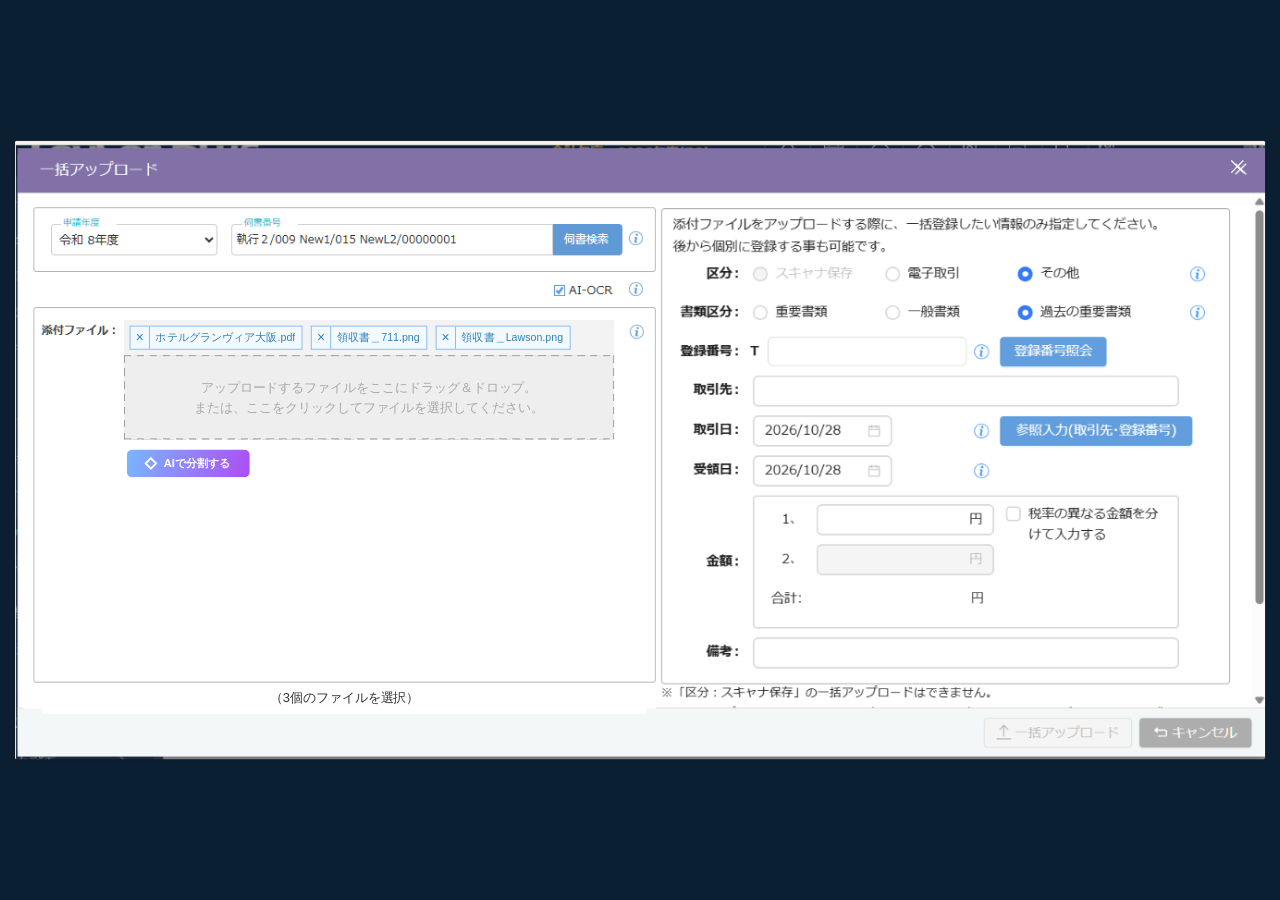
==== commit 55ef5f09: "Unify AI split button labels" ====
--- a/case2.html
+++ b/case2.html
@@ -81,7 +81,7 @@
               <button id="ai-split-button" class="ai-split-button" type="button">
                 <span id="split-spinner" class="button-spinner" hidden aria-hidden="true"></span>
                 <span class="ai-split-icon" aria-hidden="true"></span>
-                <span id="split-button-label">AIで分割</span>
+                <span id="split-button-label">AIで分割する</span>
               </button>
 
               <div id="split-status" class="case2-split-status" aria-live="polite" hidden>
@@ -305,7 +305,7 @@
             <span class="filename-format-example" id="filename-format-example">
               mescius_取引日_取引先_金額.pdf
             </span>
-            <button id="resplit-button" class="resplit-button" type="button"><span class="ai-split-icon" aria-hidden="true"></span><span>分割する</span></button>
+            <button id="resplit-button" class="resplit-button" type="button"><span class="ai-split-icon" aria-hidden="true"></span><span>AIで分割する</span></button>
             <span class="filename-format-note">例：mescius_取引日_取引先_金額.pdf</span>
           </section>
 
